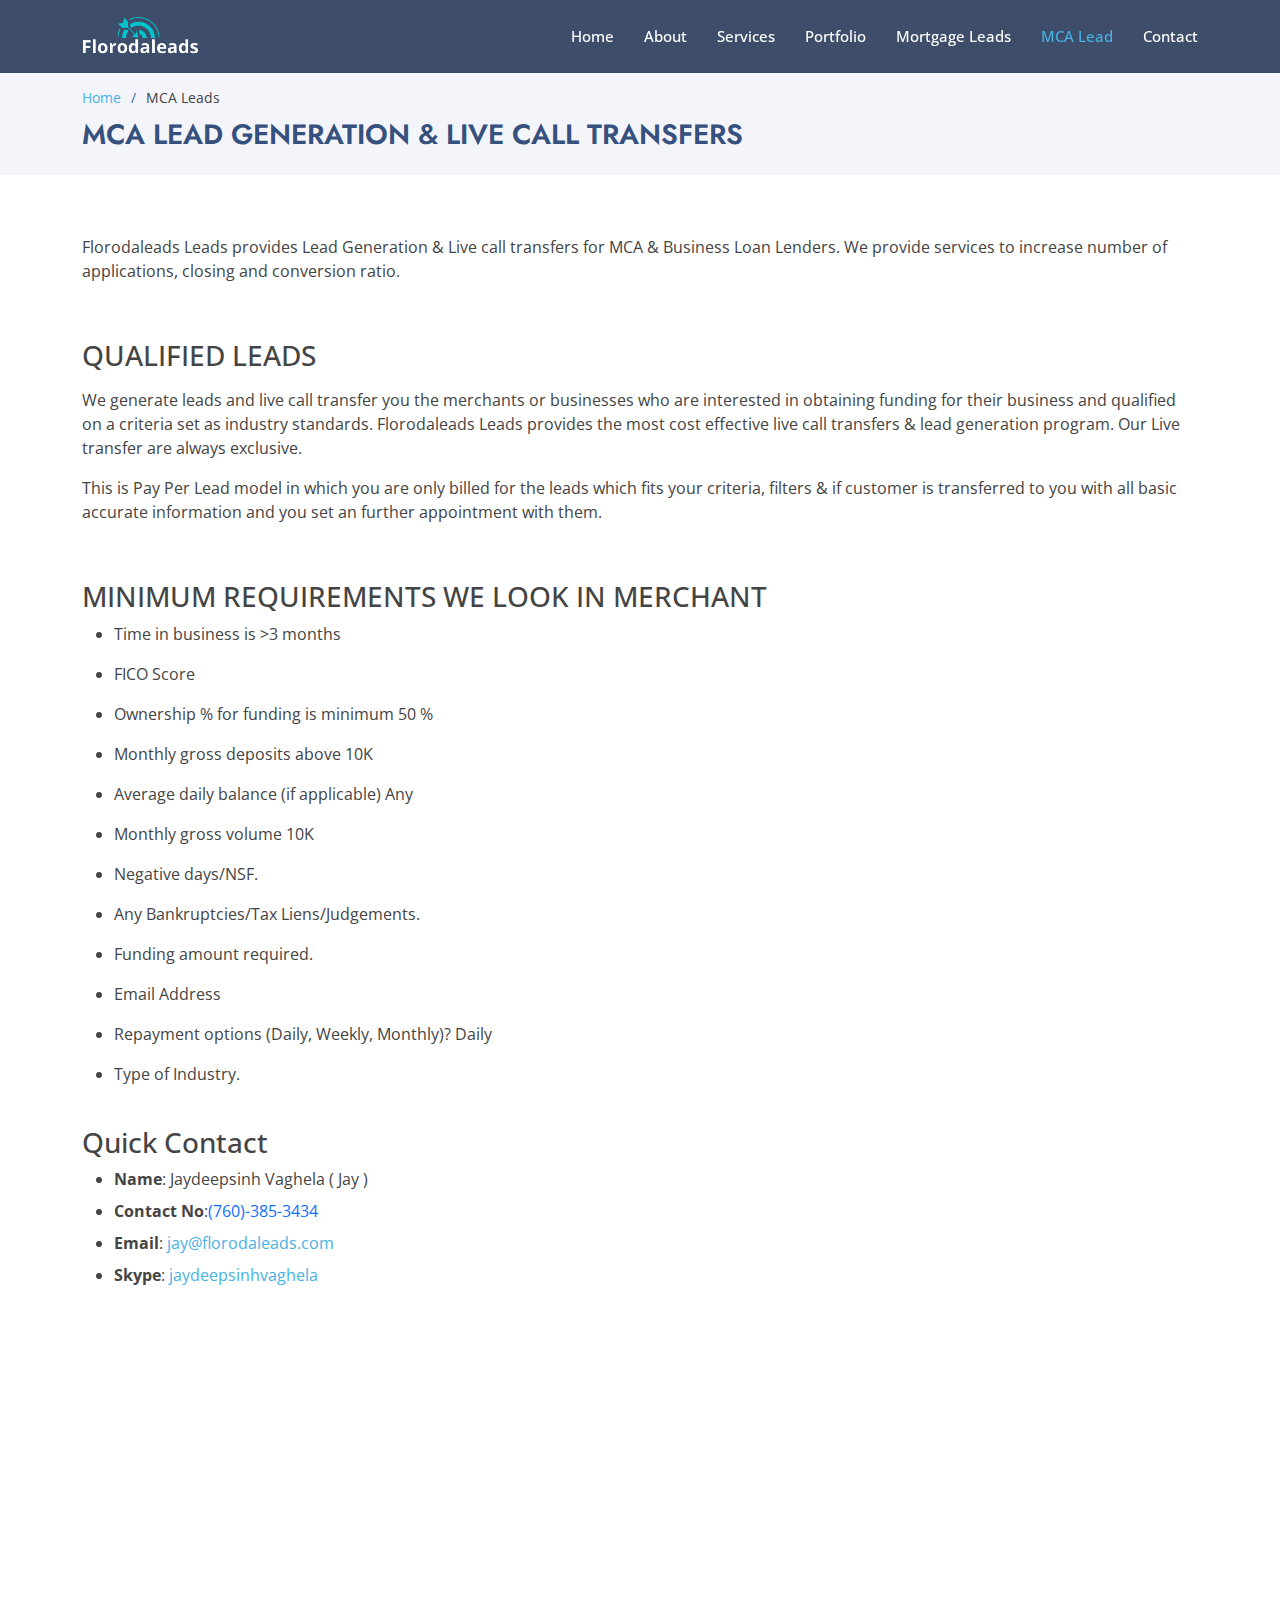
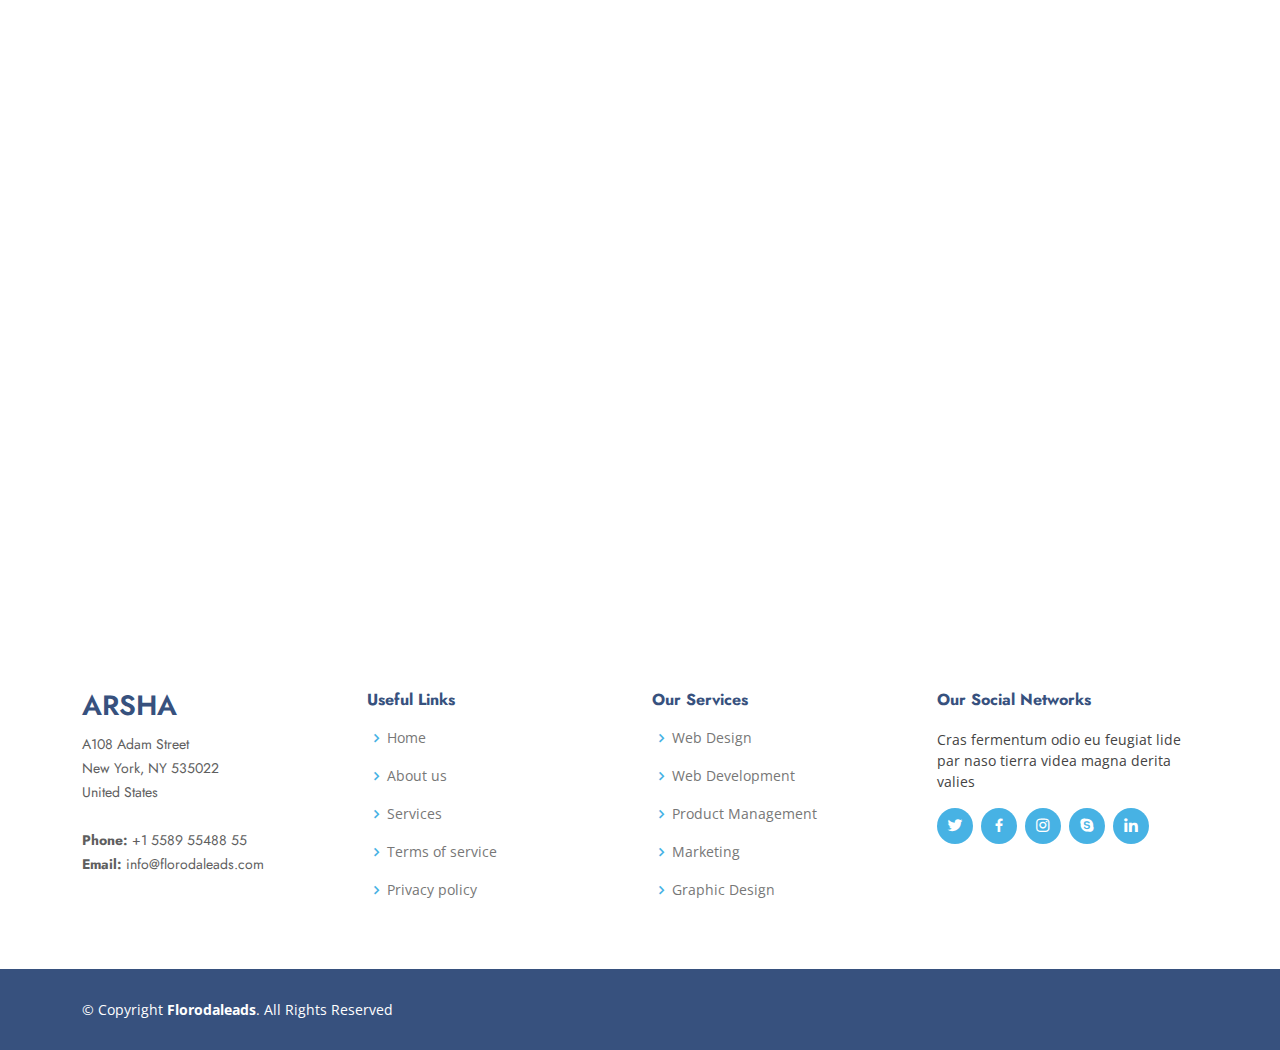
==== mca-leads.html @ 50c94ae9 "create mca lead page" ====
<!DOCTYPE html>
<html lang="en">

<head>
  <meta charset="utf-8">
  <meta content="width=device-width, initial-scale=1.0" name="viewport">

  <title>MCA Leads</title>
  <meta content="" name="description">
  <meta content="" name="keywords">

  <!-- Favicons -->
  <link href="assets/img/favicon.png" rel="icon">
  <link href="assets/img/apple-touch-icon.png" rel="apple-touch-icon">

  <!-- Google Fonts -->
  <link
    href="https://fonts.googleapis.com/css?family=Open+Sans:300,300i,400,400i,600,600i,700,700i|Jost:300,300i,400,400i,500,500i,600,600i,700,700i|Poppins:300,300i,400,400i,500,500i,600,600i,700,700i"
    rel="stylesheet">

  <!-- Vendor CSS Files -->
  <link href="assets/vendor/aos/aos.css" rel="stylesheet">
  <link href="assets/vendor/bootstrap/css/bootstrap.min.css" rel="stylesheet">
  <link href="assets/vendor/bootstrap-icons/bootstrap-icons.css" rel="stylesheet">
  <link href="assets/vendor/boxicons/css/boxicons.min.css" rel="stylesheet">
  <link href="assets/vendor/glightbox/css/glightbox.min.css" rel="stylesheet">
  <link href="assets/vendor/remixicon/remixicon.css" rel="stylesheet">
  <link href="assets/vendor/swiper/swiper-bundle.min.css" rel="stylesheet">

  <!-- Template Main CSS File -->
  <link href="assets/css/style.css" rel="stylesheet">

  <!-- =======================================================
  * Template Name: Arsha - v4.9.1
  * Template URL: https://bootstrapmade.com/arsha-free-bootstrap-html-template-corporate/
  * Author: BootstrapMade.com
  * License: https://bootstrapmade.com/license/
  ======================================================== -->
</head>

<body>

  <!-- ======= Header ======= -->
  <header id="header" class="fixed-top header-inner-pages">
    <div class="container d-flex align-items-center">

      <!-- <h1 class="logo me-auto"><a href="index.html">Arsha</a></h1> -->
      <!-- Uncomment below if you prefer to use an image logo -->
      <!-- <a href="index.html" class="logo me-auto"><img src="assets/img/logo.png" alt="" class="img-fluid"></a>-->
      <a href="index.html" class="logo me-auto"><img src="assets/img/logo.png" alt="" class="img-fluid"></a>

      <nav id="navbar" class="navbar">
        <ul>
          <li><a class="nav-link scrollto" href="#hero">Home</a></li>
          <li><a class="nav-link scrollto" href="#about">About</a></li>
          <li><a class="nav-link scrollto" href="#services">Services</a></li>
          <li><a class="nav-link scrollto" href="#portfolio">Portfolio</a></li>
          <li><a class="nav-link scrollto ">Mortgage Leads</a></li>
          <li><a class="nav-link scrollto active">MCA Lead</a></li>
          <li><a class="nav-link scrollto" href="#contact">Contact</a></li>
        </ul>
        <i class="bi bi-list mobile-nav-toggle"></i>
      </nav><!-- .navbar -->

    </div>
  </header><!-- End Header -->

  <main id="main">

    <!-- ======= Breadcrumbs ======= -->
    <section id="breadcrumbs" class="breadcrumbs">
      <div class="container">

        <ol>
          <li><a href="index.html">Home</a></li>
          <li>MCA Leads</li>
        </ol>
        <h2>MCA LEAD GENERATION & LIVE CALL TRANSFERS</h2>

      </div>
    </section><!-- End Breadcrumbs -->

    <section class="inner-page" class="bg-white">
      <div class="container">
        <div class="row">
          <div class="col-lg-12">
            <p class="font-alt text-extra-large">Florodaleads Leads provides Lead Generation & Live call transfers for
              MCA & Business Loan Lenders. We provide services to increase number of applications, closing and
              conversion ratio.</p><br>
            <span class="d-block font-alt mt-3 h3">QUALIFIED LEADS</span>
            <span class="bg-base-color mt-2 sep-line-thick"></span>
            <p class="mt-3 text-large">We generate leads and live call transfer you the merchants or businesses who are interested in obtaining funding for their business and qualified on a criteria set as industry standards. Florodaleads Leads provides the most cost effective live call transfers & lead generation program. Our Live transfer are always exclusive.</p>
            <p class="mt-3 text-large">This is Pay Per Lead model in which you are only billed for the leads which fits your criteria, filters & if customer is transferred to you with all basic accurate information and you set an further appointment with them.</p>
            <br><span class="d-block font-alt mt-3 h3">MINIMUM REQUIREMENTS WE LOOK IN MERCHANT</span> 
            <ul>
              <li>Time in business is >3 months</li>
              <li class="mt-3">FICO Score</li>
              <li class="mt-3">Ownership % for funding is minimum 50 %</li>
              <li class="mt-3">Monthly gross deposits above 10K</li>
              <li class="mt-3">Average daily balance (if applicable) Any</li>
              <li class="mt-3">Monthly gross volume 10K</li>
              <li class="mt-3">Negative days/NSF.</li>
              <li class="mt-3">Any Bankruptcies/Tax Liens/Judgements.</li>
              <li class="mt-3">Funding amount required.</li>
              <li class="mt-3">Email Address</li>
              <li class="mt-3">Repayment options (Daily, Weekly, Monthly)? Daily</li>
              <li class="mt-3">Type of Industry.</li>
            </ul>
          </div>
          <div class="col-lg-12">
            <div class="portfolio-info mt-4">
              <span class="d-block font-alt mt-3 h3">Quick Contact</span>
              <ul>
                <li class="mt-2"><strong>Name</strong>: Jaydeepsinh Vaghela ( Jay )</li>
                <li class="mt-2"><strong>Contact No</strong>:<a href="tel:+17603853434" class="text-primary">(760)-385-3434</a></li>
                <li class="mt-2"><strong>Email</strong>: <a href="mailto:jay@florodaleads.com">jay@florodaleads.com</a></li>
                <li class="mt-2"><strong>Skype</strong>: <a href="skype:jaydeepsinhvaghela?call">jaydeepsinhvaghela</a></li>
              </ul>
            </div>
          </div>
        </div>
      </div>
    </section>

  </main><!-- End #main -->

  <!-- ======= Contact Section ======= -->
  <section id="contact" class="contact">
    <div class="container" data-aos="fade-up">

      <div class="section-title">
        <h2>Contact</h2>
        <p>This is the section we love the most.</p>
      </div>

      <div class="row">

        <div class="col-lg-5 d-flex align-items-stretch">
          <div class="info">
            <div class="address">
              <i class="bi bi-geo-alt"></i>
              <h4>Location:</h4>
              <p>A108 Adam Street, New York, NY 535022</p>
            </div>

            <div class="email">
              <i class="bi bi-envelope"></i>
              <h4>Email:</h4>
              <p>info@example.com</p>
            </div>

            <div class="phone">
              <i class="bi bi-phone"></i>
              <h4>Call:</h4>
              <p>+1 5589 55488 55s</p>
            </div>

            <iframe
              src="https://www.google.com/maps/embed?pb=!1m14!1m8!1m3!1d12097.433213460943!2d-74.0062269!3d40.7101282!3m2!1i1024!2i768!4f13.1!3m3!1m2!1s0x0%3A0xb89d1fe6bc499443!2sDowntown+Conference+Center!5e0!3m2!1smk!2sbg!4v1539943755621"
              frameborder="0" style="border:0; width: 100%; height: 290px;" allowfullscreen></iframe>
          </div>

        </div>

        <div class="col-lg-7 mt-5 mt-lg-0 d-flex align-items-stretch">
          <form action="forms/contact.php" method="post" role="form" class="php-email-form">
            <div class="row">
              <div class="form-group col-md-6">
                <label for="name">Your Name</label>
                <input type="text" name="name" class="form-control" id="name" required>
              </div>
              <div class="form-group col-md-6">
                <label for="name">Your Email</label>
                <input type="email" class="form-control" name="email" id="email" required>
              </div>
            </div>
            <div class="form-group">
              <label for="name">Subject</label>
              <input type="text" class="form-control" name="subject" id="subject" required>
            </div>
            <div class="form-group">
              <label for="name">Message</label>
              <textarea class="form-control" name="message" rows="10" required></textarea>
            </div>
            <div class="my-3">
              <div class="loading">Loading</div>
              <div class="error-message"></div>
              <div class="sent-message">Your message has been sent. Thank you!</div>
            </div>
            <div class="text-center"><button type="submit">Send Message</button></div>
          </form>
        </div>

      </div>

    </div>
  </section><!-- End Contact Section -->

  <!-- ======= Footer ======= -->
  <footer id="footer">
    <div class="footer-top">
      <div class="container">
        <div class="row">

          <div class="col-lg-3 col-md-6 footer-contact">
            <h3>Arsha</h3>
            <p>
              A108 Adam Street <br>
              New York, NY 535022<br>
              United States <br><br>
              <strong>Phone:</strong> +1 5589 55488 55<br>
              <strong>Email:</strong> info@florodaleads.com<br>
            </p>
          </div>

          <div class="col-lg-3 col-md-6 footer-links">
            <h4>Useful Links</h4>
            <ul>
              <li><i class="bx bx-chevron-right"></i> <a href="#">Home</a></li>
              <li><i class="bx bx-chevron-right"></i> <a href="#">About us</a></li>
              <li><i class="bx bx-chevron-right"></i> <a href="#">Services</a></li>
              <li><i class="bx bx-chevron-right"></i> <a href="#">Terms of service</a></li>
              <li><i class="bx bx-chevron-right"></i> <a href="#">Privacy policy</a></li>
            </ul>
          </div>

          <div class="col-lg-3 col-md-6 footer-links">
            <h4>Our Services</h4>
            <ul>
              <li><i class="bx bx-chevron-right"></i> <a href="#">Web Design</a></li>
              <li><i class="bx bx-chevron-right"></i> <a href="#">Web Development</a></li>
              <li><i class="bx bx-chevron-right"></i> <a href="#">Product Management</a></li>
              <li><i class="bx bx-chevron-right"></i> <a href="#">Marketing</a></li>
              <li><i class="bx bx-chevron-right"></i> <a href="#">Graphic Design</a></li>
            </ul>
          </div>

          <div class="col-lg-3 col-md-6 footer-links">
            <h4>Our Social Networks</h4>
            <p>Cras fermentum odio eu feugiat lide par naso tierra videa magna derita valies</p>
            <div class="social-links mt-3">
              <a href="#" class="twitter"><i class="bx bxl-twitter"></i></a>
              <a href="#" class="facebook"><i class="bx bxl-facebook"></i></a>
              <a href="#" class="instagram"><i class="bx bxl-instagram"></i></a>
              <a href="#" class="google-plus"><i class="bx bxl-skype"></i></a>
              <a href="#" class="linkedin"><i class="bx bxl-linkedin"></i></a>
            </div>
          </div>

        </div>
      </div>
    </div>

    <div class="container footer-bottom clearfix">
      <div class="copyright">
        &copy; Copyright <strong><span>Florodaleads</span></strong>. All Rights Reserved
      </div>
      <!-- <div class="credits"> -->
      <!-- All the links in the footer should remain intact. -->
      <!-- You can delete the links only if you purchased the pro version. -->
      <!-- Licensing information: https://bootstrapmade.com/license/ -->
      <!-- Purchase the pro version with working PHP/AJAX contact form: https://bootstrapmade.com/arsha-free-bootstrap-html-template-corporate/ -->
      <!-- Designed by <a href="https://bootstrapmade.com/">BootstrapMade</a> -->
      <!-- </div> -->
    </div>
  </footer><!-- End Footer -->

  <div id="preloader"></div>
  <a href="#" class="back-to-top d-flex align-items-center justify-content-center"><i
      class="bi bi-arrow-up-short"></i></a>

  <!-- Vendor JS Files -->
  <script src="assets/vendor/aos/aos.js"></script>
  <script src="assets/vendor/bootstrap/js/bootstrap.bundle.min.js"></script>
  <script src="assets/vendor/glightbox/js/glightbox.min.js"></script>
  <script src="assets/vendor/isotope-layout/isotope.pkgd.min.js"></script>
  <script src="assets/vendor/swiper/swiper-bundle.min.js"></script>
  <script src="assets/vendor/waypoints/noframework.waypoints.js"></script>
  <script src="assets/vendor/php-email-form/validate.js"></script>

  <!-- Template Main JS File -->
  <script src="assets/js/main.js"></script>

</body>

</html>
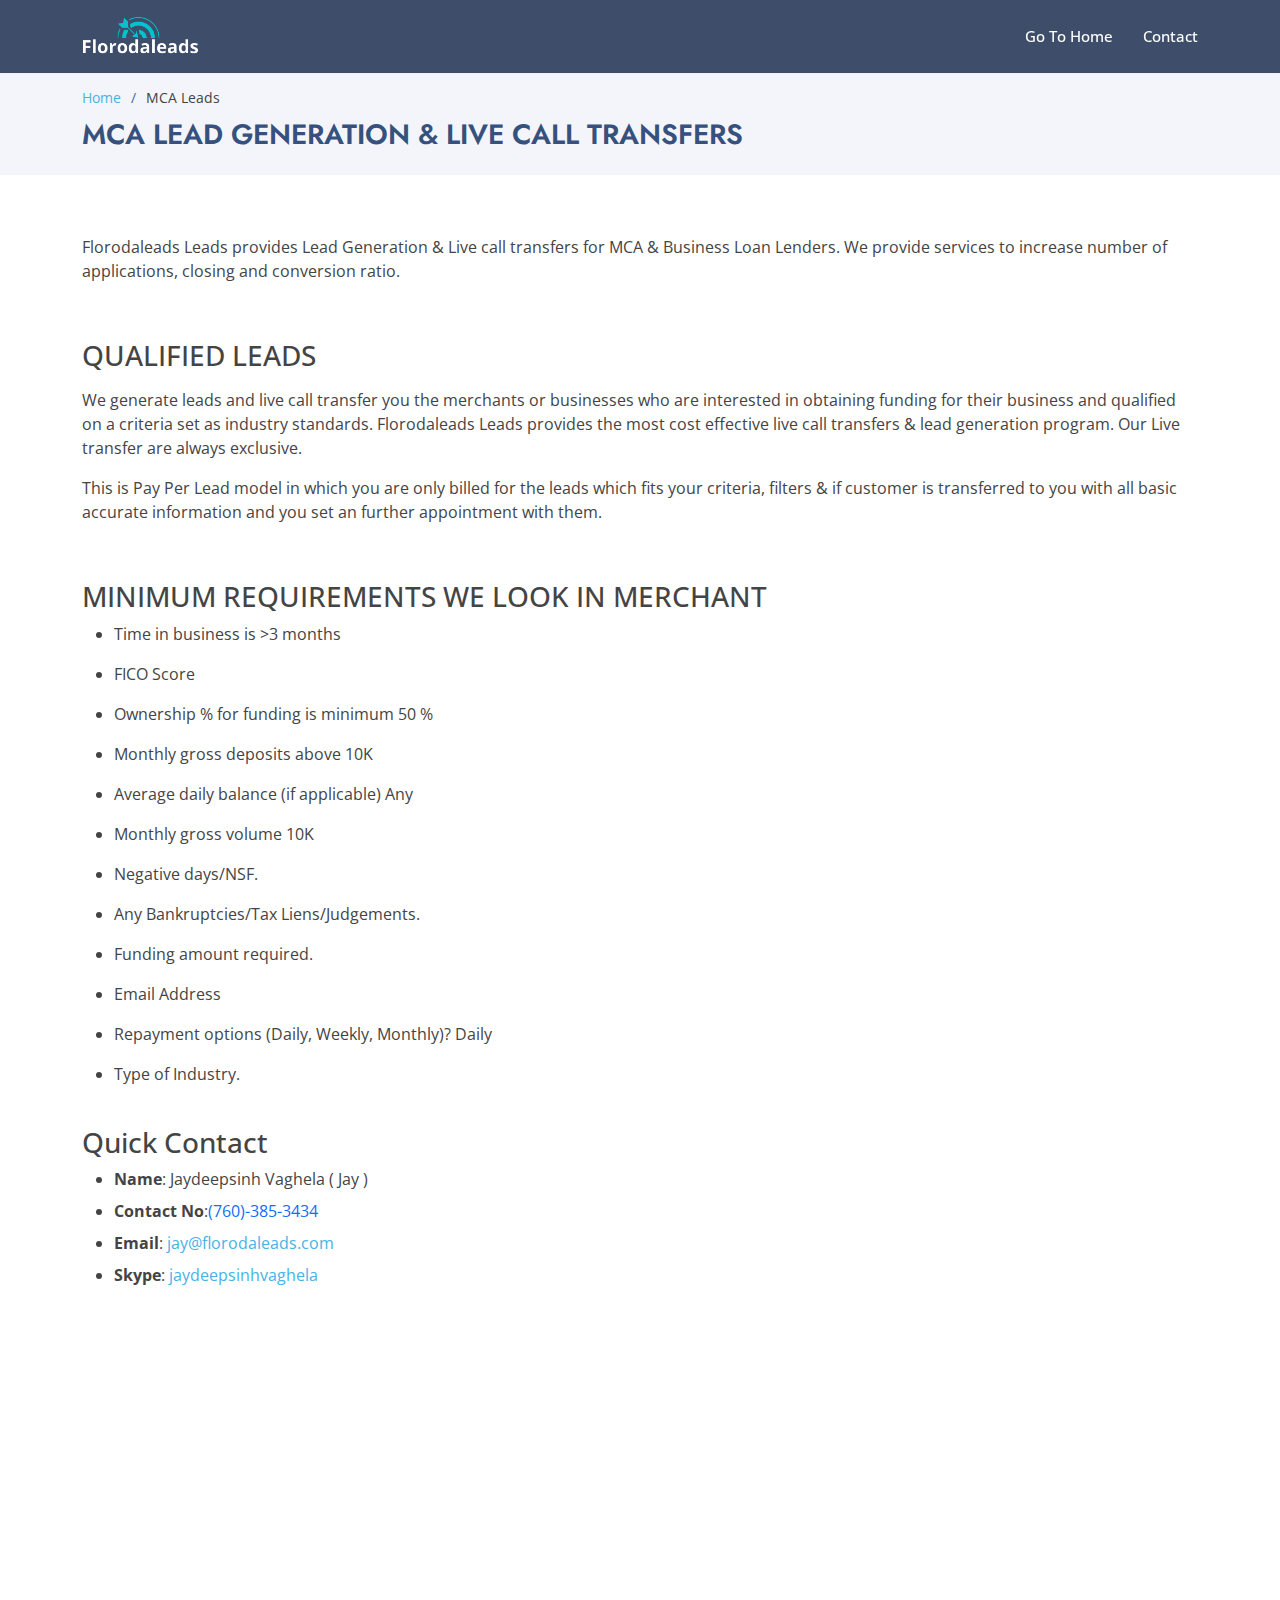
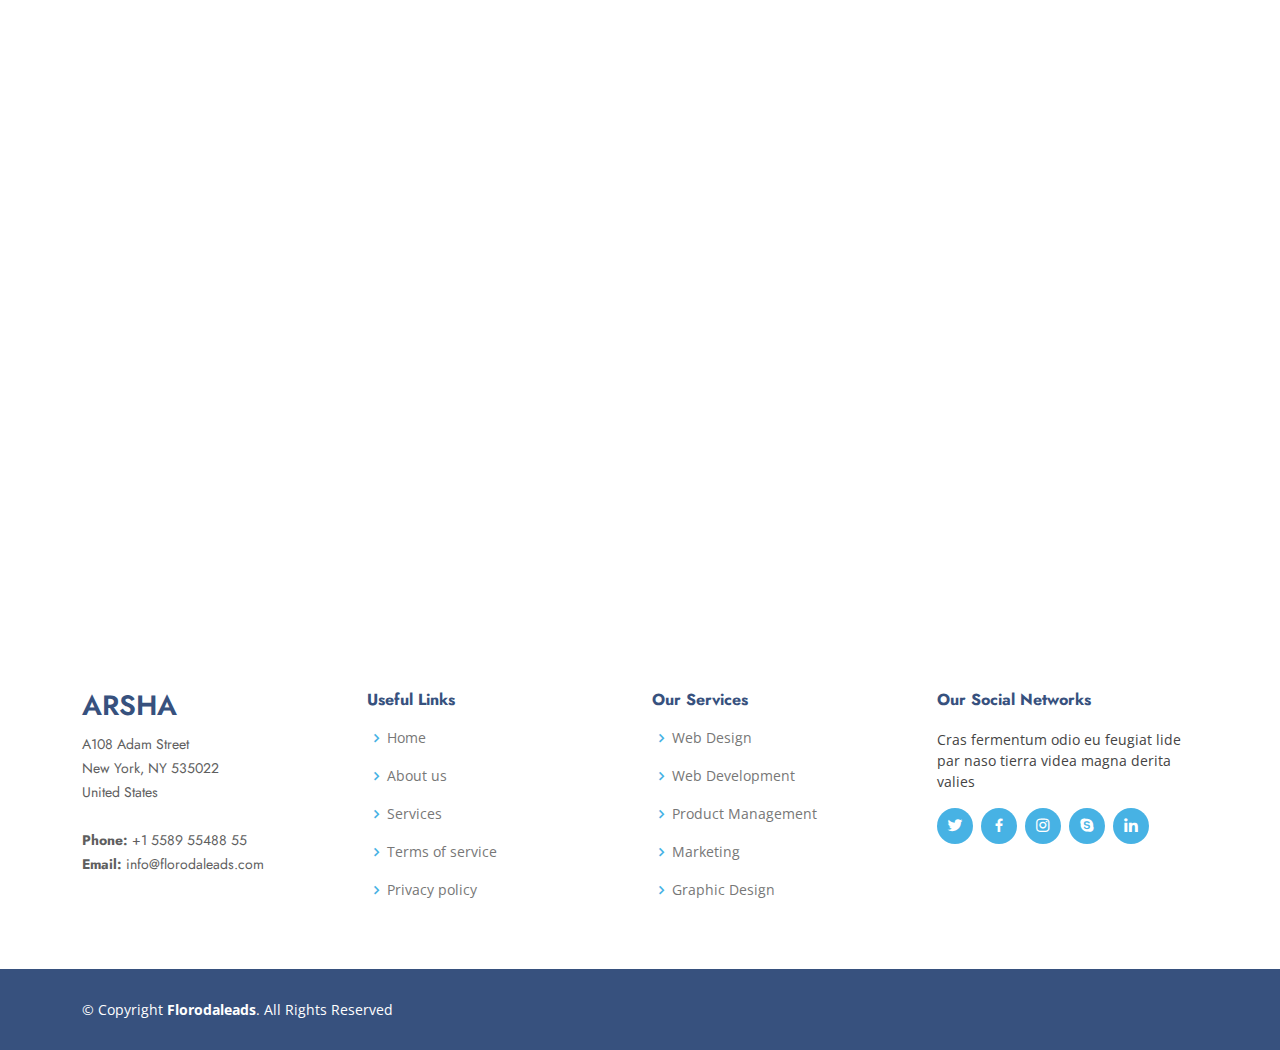
==== commit e92b8310: "-updated header in mortgage & mcaleads page" ====
--- a/mca-leads.html
+++ b/mca-leads.html
@@ -51,13 +51,8 @@
 
       <nav id="navbar" class="navbar">
         <ul>
-          <li><a class="nav-link scrollto" href="#hero">Home</a></li>
-          <li><a class="nav-link scrollto" href="#about">About</a></li>
-          <li><a class="nav-link scrollto" href="#services">Services</a></li>
-          <li><a class="nav-link scrollto" href="#portfolio">Portfolio</a></li>
-          <li><a class="nav-link scrollto ">Mortgage Leads</a></li>
-          <li><a class="nav-link scrollto active">MCA Lead</a></li>
-          <li><a class="nav-link scrollto" href="#contact">Contact</a></li>
+          <li><a class="nav-link scrollto" href="index.html#hero">Go To Home</a></li>
+          <li><a class="nav-link scrollto" href="index.html#contact">Contact</a></li>
         </ul>
         <i class="bi bi-list mobile-nav-toggle"></i>
       </nav><!-- .navbar -->
--- a/assets/css/style.css
+++ b/assets/css/style.css
@@ -395,7 +395,7 @@
 --------------------------------------------------------------*/
 #hero {
   width: 100%;
-  height: 80vh;
+  /* height: 80vh; */
   background: #37517e;
 }
 
